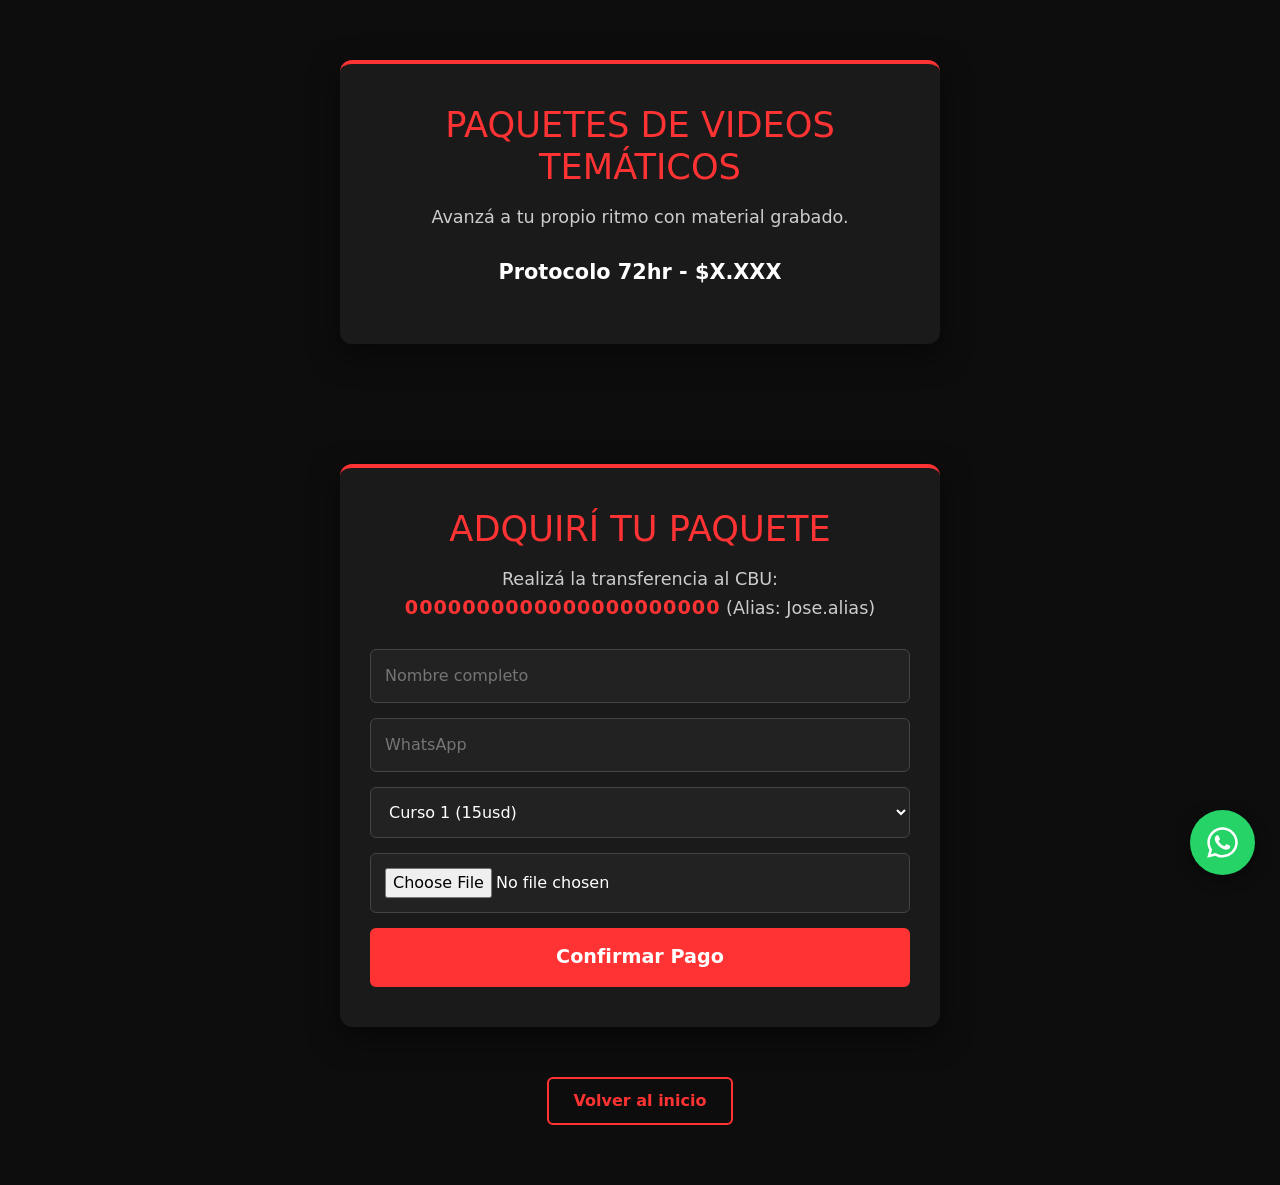
==== formulario.html @ 16615084 "Add files via upload" ====
<!doctype html>
<html lang="es">
  <head>
    <meta charset="utf-8" />

    <meta name="viewport" content="width=device-width, initial-scale=1.0" />
    <link rel="stylesheet" href="styleFormulario.css" />
    <link
      href="https://cdn.jsdelivr.net/npm/bootstrap@5.3.3/dist/css/bootstrap.min.css"
      rel="stylesheet"
    />
    <link
      rel="stylesheet"
      href="https://cdn.jsdelivr.net/npm/bootstrap-icons@1.11.3/font/bootstrap-icons.min.css"
    />
    <title>JOSE</title>
  </head>

  <body>
    
    <section id="paquetes">
      <div class="contenido">
        <h2>Paquetes de Videos Temáticos</h2>
        <p>Avanzá a tu propio ritmo con material grabado.</p>
        <ul>
          <li>Protocolo 72hr - $X.XXX</li>
        </ul>
      </div>
    </section>

    <section id="pago">
      <div class="contenido">
        <h2>Adquirí tu Paquete</h2>
        <p>
          Realizá la transferencia al CBU:
          <strong>0000000000000000000000</strong> (Alias: Jose.alias)
        </p>

        
        <form id="formulario-pago">
        <input type="text" id="nombre" placeholder="Nombre completo" required />
        <input type="tel" id="whatsapp" placeholder="WhatsApp" required />
        <select id="paquete">
          <option value="Superacion Personal">Curso 1 (15usd)</option>
          <option value="Superacion Personal">Curso 2(15usd)</option>
        </select>
        <input
          type="file"
          id="comprobante"
          accept="image/png, image/jpeg, .pdf"
        />

        <button type="submit" id="btn-enviar">Confirmar Pago</button>
      </form>
      </div>
      <a href="index.html" class="btn-principal">Volver al inicio</a>
    </section>

    <!-- BOTÓN FLOTANTE DE WHATSAPP -->
    <a href="https://wa.me/5491178273476" class="btn-whatsapp-flotante" target="_blank" aria-label="Contactar por WhatsApp">
        
        <!-- Código SVG que dibuja el ícono de WhatsApp -->
        <svg xmlns="http://www.w3.org/2000/svg" viewBox="0 0 448 512" fill="currentColor">
            <path d="M380.9 97.1C339 55.1 283.2 32 223.9 32c-122.4 0-222 99.6-222 222 0 39.1 10.2 77.3 29.6 111L0 480l117.7-30.9c32.4 17.7 68.9 27 106.1 27h.1c122.3 0 224.1-99.6 224.1-222 0-59.3-25.2-115-67.1-157.1zm-157 341.6c-33.2 0-65.7-8.9-94-25.7l-6.7-4-69.8 18.3L72 359.2l-4.4-7c-18.5-29.4-28.2-63.3-28.2-98.2 0-101.7 82.8-184.5 184.6-184.5 49.3 0 95.6 19.2 130.4 54.1 34.8 34.9 56.2 81.2 56.1 130.5 0 101.8-84.9 184.6-186.6 184.6zm101.2-138.2c-5.5-2.8-32.8-16.2-37.9-18-5.1-1.9-8.8-2.8-12.5 2.8-3.7 5.6-14.3 18-17.6 21.8-3.2 3.7-6.5 4.2-12 1.4-32.6-16.3-54-29.1-75.5-66-5.7-9.8 5.7-9.1 16.3-30.3 1.8-3.7.9-6.9-.5-9.7-1.4-2.8-12.5-30.1-17.1-41.2-4.5-10.8-9.1-9.3-12.5-9.5-3.2-.2-6.9-.2-10.6-.2-3.7 0-9.7 1.4-14.8 6.9-5.1 5.6-19.4 19-19.4 46.3 0 27.3 19.9 53.7 22.6 57.4 2.8 3.7 39.1 59.7 94.8 83.8 35.2 15.2 49 16.5 66.6 13.9 10.7-1.6 32.8-13.4 37.4-26.4 4.6-13 4.6-24.1 3.2-26.4-1.3-2.5-5-3.9-10.5-6.6z"/>
        </svg>
    </a>

    <script src="script.js"></script>
  </body>
</html>
---- styleFormulario.css ----
/* =========================================
   SECCIONES: PAQUETES Y PAGO (MODO OSCURO)
   ========================================= */

#paquetes, #pago {
    background-color: #0d0d0d; /* Un negro casi puro, muy elegante */
    color: #ffffff; /* Texto principal en blanco */
    padding: 60px 20px;
    display: flex;
    flex-direction: column;
    align-items: center;
    gap: 40px; /* Separación entre las distintas cajas de contenido */
}

/* =========================================
   CONTENEDORES TIPO "TARJETA"
   ========================================= */
.contenido {
    background-color: #1a1a1a; /* Un gris muuuy oscuro para que despegue del fondo */
    padding: 40px 30px;
    border-radius: 12px;
    width: 100%;
    max-width: 600px; /* Para que en PC no se estire de punta a punta */
    text-align: center;
    border-top: 4px solid #ff3333; /* Detalle de línea roja arriba de cada tarjeta */
    box-shadow: 0 10px 30px rgba(0,0,0,0.5); /* Sombra para darle profundidad */
}

/* =========================================
   TIPOGRAFÍA: TÍTULOS Y TEXTOS
   ========================================= */
.contenido h2 {
    color: #ff3333; /* Rojo vibrante para llamar la atención */
    font-size: 2.2rem;
    margin-bottom: 15px;
    text-transform: uppercase; /* Los hace en mayúsculas para darles más fuerza */
}

.contenido p {
    font-size: 1.1rem;
    color: #cccccc; /* Gris clarito para los párrafos, cansa menos la vista que el blanco puro */
    margin-bottom: 25px;
    line-height: 1.6;
}

#paquetes ul {
    list-style: none; /* Quitamos los puntos por defecto */
    padding: 0;
}

#paquetes ul li {
    font-size: 1.3rem;
    margin-bottom: 10px;
    font-weight: bold;
    color: #ffffff;
}

/* Destacamos el CBU */
#pago strong {
    color: #ff3333;
    font-size: 1.2rem;
    letter-spacing: 1px;
}

/* =========================================
   FORMULARIO DE PAGO
   ========================================= */
#formulario-pago {
    display: flex;
    flex-direction: column;
    gap: 15px; /* Separación pareja entre los inputs */
    text-align: left; /* Alineamos los inputs a la izquierda */
}

/* Estilo de las cajas de texto y opciones */
#formulario-pago input[type="text"],
#formulario-pago input[type="tel"],
#formulario-pago select,
#formulario-pago input[type="file"] {
    width: 100%;
    padding: 14px;
    background-color: #222222; /* Fondo oscuro para que combine */
    border: 1px solid #444444; /* Borde sutil */
    color: #ffffff;
    border-radius: 6px;
    font-size: 1rem;
    outline: none;
    transition: all 0.3s ease;
}

/* Efecto magnético cuando el usuario hace clic para escribir */
#formulario-pago input:focus,
#formulario-pago select:focus {
    border-color: #ff3333; /* El borde se pinta de rojo al escribir */
    box-shadow: 0 0 8px rgba(255, 51, 51, 0.3); /* Un leve resplandor rojo */
}

/* =========================================
   BOTONES
   ========================================= */
.btn, #btn-enviar {
    display: inline-block;
    width: 100%; /* Ocupan todo el ancho de su tarjeta */
    padding: 15px;
    background-color: #ff3333; /* Rojo principal */
    color: #ffffff;
    text-decoration: none;
    font-size: 1.2rem;
    font-weight: bold;
    border-radius: 6px;
    border: none;
    cursor: pointer;
    transition: background-color 0.3s ease, transform 0.2s;
    text-align: center;
}

/* Efecto al pasar el mouse por los botones principales */
.btn:hover, #btn-enviar:hover {
    background-color: #cc0000; /* Un rojo más oscuro */
    transform: translateY(-3px); /* El botón "sube" un poquito al pasar el mouse */
}

/* Botón especial para "Volver al inicio" (Como está suelto, le damos otro estilo para que no compita) */
#pago > .btn-principal {
    display: inline-block;
    padding: 10px 25px;
    background-color: transparent; /* Fondo transparente */
    color: #ff3333; /* Letras rojas */
    border: 2px solid #ff3333; /* Borde rojo */
    text-decoration: none;
    font-weight: bold;
    border-radius: 6px;
    transition: all 0.3s ease;
    margin-top: 10px;
}

#pago > .btn-principal:hover {
    background-color: #ff3333; /* Se invierten los colores al pasar el mouse */
    color: #ffffff;
}


/* =========================================
   BOTÓN FLOTANTE DE WHATSAPP
   ========================================= */
.btn-whatsapp-flotante {
    position: fixed; /* Esto lo clava a la pantalla */
    bottom: 25px; /* Distancia desde abajo */
    right: 25px; /* Distancia desde la derecha */
    width: 65px;
    height: 65px;
    background-color: #25d366; /* El verde oficial de WhatsApp */
    color: white;
    border-radius: 50%; /* Lo hace un círculo perfecto */
    display: flex;
    justify-content: center;
    align-items: center;
    box-shadow: 0px 4px 15px rgba(0, 0, 0, 0.4);
    z-index: 1000; /* Asegura que NADA lo tape */
    transition: transform 0.3s ease, background-color 0.3s ease;
}

/* Controlamos el tamaño del ícono adentro del botón */
.btn-whatsapp-flotante svg {
    width: 35px;
    height: 35px;
}

/* Efecto al pasar el mouse por encima (PC) */
.btn-whatsapp-flotante:hover {
    background-color: #1ebd55;
    transform: scale(1.1); /* Hace que el botón crezca un 10% */
}

/* --- AJUSTE PARA CELULARES --- */
@media (max-width: 900px) {
    .btn-whatsapp-flotante {
        bottom: 15px;
        right: 15px;
        width: 55px; /* Un poquito más chico en celulares para que no moleste */
        height: 55px;
    }
    
    .btn-whatsapp-flotante svg {
        width: 30px;
        height: 30px;
    }
}
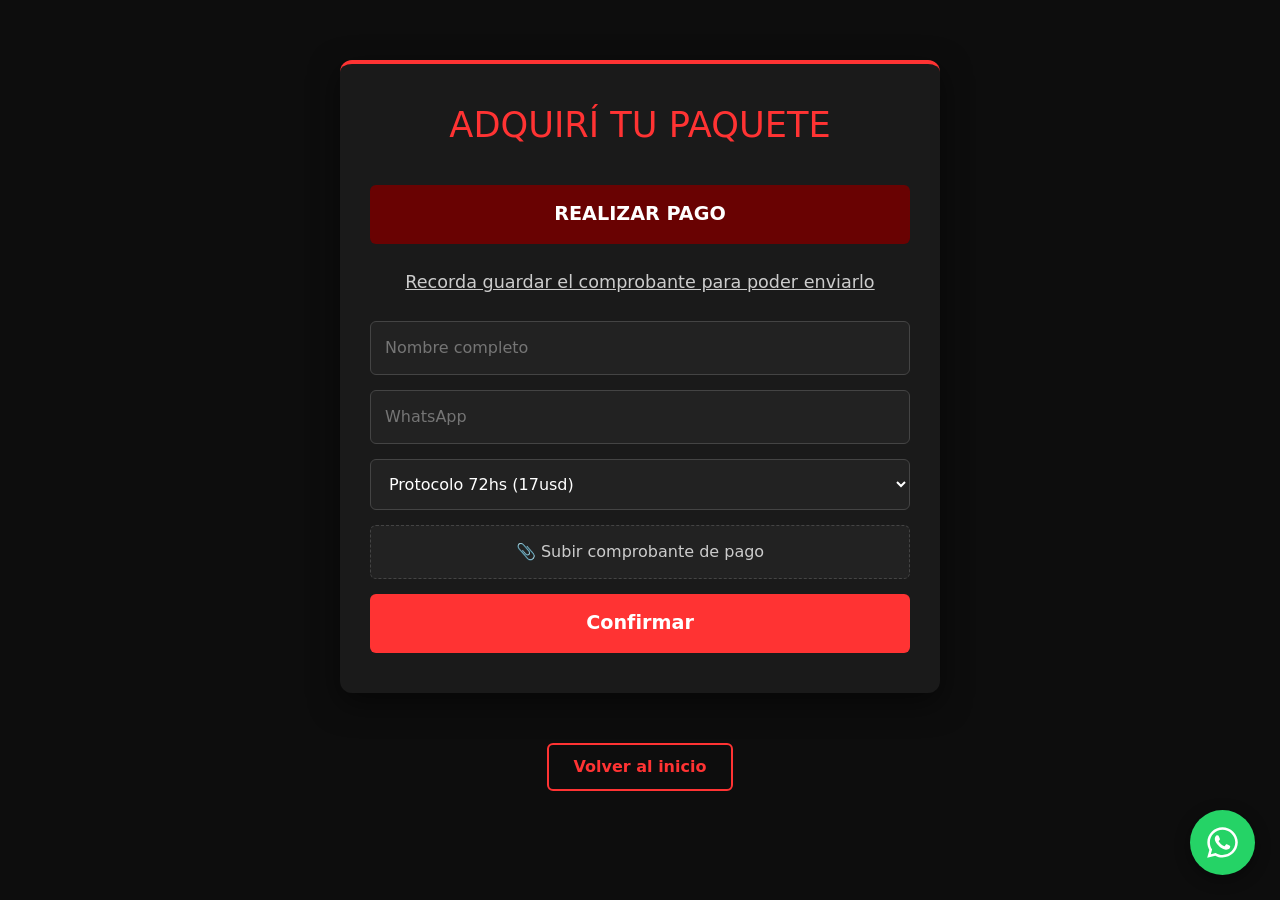
==== commit 48d6c870: "Add files via upload" ====
--- a/formulario.html
+++ b/formulario.html
@@ -13,27 +13,20 @@
       rel="stylesheet"
       href="https://cdn.jsdelivr.net/npm/bootstrap-icons@1.11.3/font/bootstrap-icons.min.css"
     />
-    <title>JOSE</title>
+    <title>JoseBastiancich</title>
   </head>
 
   <body>
-    
-    <section id="paquetes">
-      <div class="contenido">
-        <h2>Paquetes de Videos Temáticos</h2>
-        <p>Avanzá a tu propio ritmo con material grabado.</p>
-        <ul>
-          <li>Protocolo 72hr - $X.XXX</li>
-        </ul>
-      </div>
-    </section>
 
     <section id="pago">
       <div class="contenido">
         <h2>Adquirí tu Paquete</h2>
-        <p>
-          Realizá la transferencia al CBU:
-          <strong>0000000000000000000000</strong> (Alias: Jose.alias)
+        <br>
+        <a href="https://paypal.me/JoseBastiancich/17"><button type="button" id="btn-pago">REALIZAR PAGO</button></a>
+        <br>
+        <br>  
+        <p class="sub">
+          Recorda guardar el comprobante para poder enviarlo
         </p>
 
         
@@ -41,16 +34,20 @@
         <input type="text" id="nombre" placeholder="Nombre completo" required />
         <input type="tel" id="whatsapp" placeholder="WhatsApp" required />
         <select id="paquete">
-          <option value="Superacion Personal">Curso 1 (15usd)</option>
-          <option value="Superacion Personal">Curso 2(15usd)</option>
+          <option value="Superacion Personal">Protocolo 72hs (17usd)</option>
         </select>
-        <input
-          type="file"
-          id="comprobante"
-          accept="image/png, image/jpeg, .pdf"
-        />
+        <!-- Envolvemos todo en un div para mantener el orden -->
+        <div class="contenedor-archivo">
+          <!-- 1. El input real (lo vamos a ocultar con CSS) -->
+          <input type="file" id="comprobante" accept="image/png, image/jpeg, .pdf" />
+          
+          <!-- 2. Nuestro botón falso personalizado -->
+          <label for="comprobante" id="texto-archivo" class="btn-subir-archivo">
+              📎 Subir comprobante de pago
+          </label>
+        </div>       
 
-        <button type="submit" id="btn-enviar">Confirmar Pago</button>
+        <button type="submit" id="btn-enviar">Confirmar</button>
       </form>
       </div>
       <a href="index.html" class="btn-principal">Volver al inicio</a>
--- a/styleFormulario.css
+++ b/styleFormulario.css
@@ -1,3 +1,10 @@
+body{
+    background-color: #0d0d0d;
+}
+html{
+    background-color: #0d0d0d;
+}
+
 /* =========================================
    SECCIONES: PAQUETES Y PAGO (MODO OSCURO)
    ========================================= */
@@ -116,6 +123,27 @@
 
 /* Efecto al pasar el mouse por los botones principales */
 .btn:hover, #btn-enviar:hover {
+    background-color: #cc0000; /* Un rojo más oscuro */
+    transform: translateY(-3px); /* El botón "sube" un poquito al pasar el mouse */
+}
+
+.btn, #btn-pago {
+    display: inline-block;
+    width: 100%; /* Ocupan todo el ancho de su tarjeta */
+    padding: 15px;
+    background-color: #690202; /* Rojo principal */
+    color: #ffffff;
+    text-decoration: none;
+    font-size: 1.2rem;
+    font-weight: bold;
+    border-radius: 6px;
+    border: none;
+    cursor: pointer;
+    transition: background-color 0.3s ease, transform 0.2s;
+    text-align: center;
+}
+
+.btn:hover, #btn-pago:hover {
     background-color: #cc0000; /* Un rojo más oscuro */
     transform: translateY(-3px); /* El botón "sube" un poquito al pasar el mouse */
 }
@@ -172,6 +200,40 @@
     transform: scale(1.1); /* Hace que el botón crezca un 10% */
 }
 
+.sub{
+    text-decoration: underline;
+}
+
+
+
+/* Ocultamos el input original feo del navegador */
+input[type="file"] {
+    display: none;
+}
+
+/* Diseñamos nuestro botón falso */
+.btn-subir-archivo {
+    display: block;
+    width: 100%;
+    padding: 14px;
+    background-color: #222222; /* El mismo fondo de tus otros inputs */
+    border: 1px dashed #444444; /* Un borde punteado queda genial para subir archivos */
+    color: #cccccc;
+    text-align: center;
+    border-radius: 6px;
+    cursor: pointer;
+    transition: all 0.3s ease;
+    font-size: 1rem;
+}
+
+/* Efecto al pasar el mouse */
+.btn-subir-archivo:hover {
+    border-color: #ff3333;
+    color: #ffffff;
+    background-color: #2a2a2a;
+}
+
+
 /* --- AJUSTE PARA CELULARES --- */
 @media (max-width: 900px) {
     .btn-whatsapp-flotante {
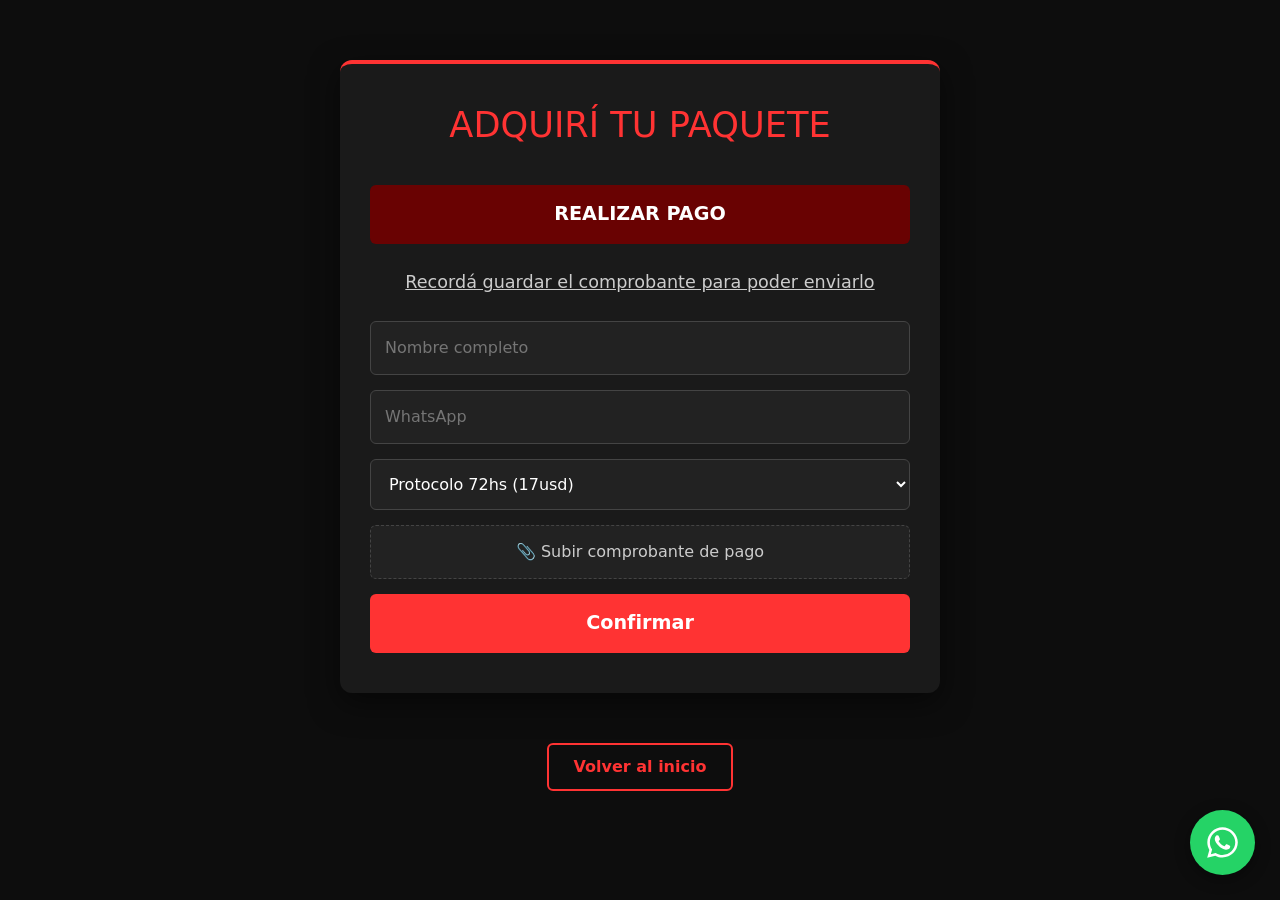
==== commit be35d1ea: "Add files via upload" ====
--- a/formulario.html
+++ b/formulario.html
@@ -2,7 +2,6 @@
 <html lang="es">
   <head>
     <meta charset="utf-8" />
-
     <meta name="viewport" content="width=device-width, initial-scale=1.0" />
     <link rel="stylesheet" href="styleFormulario.css" />
     <link
@@ -17,51 +16,68 @@
   </head>
 
   <body>
-
     <section id="pago">
       <div class="contenido">
         <h2>Adquirí tu Paquete</h2>
-        <br>
-        <a href="https://paypal.me/JoseBastiancich/17"><button type="button" id="btn-pago">REALIZAR PAGO</button></a>
-        <br>
-        <br>  
-        <p class="sub">
-          Recorda guardar el comprobante para poder enviarlo
-        </p>
+        <br />
+        <a href="https://paypal.me/JoseBastiancich/17">
+          <button type="button" id="btn-pago">REALIZAR PAGO</button>
+        </a>
+        <br />
+        <br />
+        <p class="sub">Recordá guardar el comprobante para poder enviarlo</p>
 
-        
         <form id="formulario-pago">
-        <input type="text" id="nombre" placeholder="Nombre completo" required />
-        <input type="tel" id="whatsapp" placeholder="WhatsApp" required />
-        <select id="paquete">
-          <option value="Superacion Personal">Protocolo 72hs (17usd)</option>
-        </select>
-        <!-- Envolvemos todo en un div para mantener el orden -->
-        <div class="contenedor-archivo">
-          <!-- 1. El input real (lo vamos a ocultar con CSS) -->
-          <input type="file" id="comprobante" accept="image/png, image/jpeg, .pdf" />
-          
-          <!-- 2. Nuestro botón falso personalizado -->
-          <label for="comprobante" id="texto-archivo" class="btn-subir-archivo">
+          <input
+            type="text"
+            id="nombre"
+            placeholder="Nombre completo"
+            required
+          />
+          <input type="tel" id="whatsapp" placeholder="WhatsApp" required />
+          <select id="paquete">
+            <option value="Superacion Personal">Protocolo 72hs (17usd)</option>
+          </select>
+
+          <div class="contenedor-archivo">
+            <input
+              type="file"
+              id="comprobante"
+              accept="image/png, image/jpeg, .pdf"
+            />
+            <label
+              for="comprobante"
+              id="texto-archivo"
+              class="btn-subir-archivo"
+            >
               📎 Subir comprobante de pago
-          </label>
-        </div>       
+            </label>
+          </div>
 
-        <button type="submit" id="btn-enviar">Confirmar</button>
-      </form>
+          <button type="submit" id="btn-enviar">Confirmar</button>
+        </form>
       </div>
       <a href="index.html" class="btn-principal">Volver al inicio</a>
     </section>
 
     <!-- BOTÓN FLOTANTE DE WHATSAPP -->
-    <a href="https://wa.me/5491178273476" class="btn-whatsapp-flotante" target="_blank" aria-label="Contactar por WhatsApp">
-        
-        <!-- Código SVG que dibuja el ícono de WhatsApp -->
-        <svg xmlns="http://www.w3.org/2000/svg" viewBox="0 0 448 512" fill="currentColor">
-            <path d="M380.9 97.1C339 55.1 283.2 32 223.9 32c-122.4 0-222 99.6-222 222 0 39.1 10.2 77.3 29.6 111L0 480l117.7-30.9c32.4 17.7 68.9 27 106.1 27h.1c122.3 0 224.1-99.6 224.1-222 0-59.3-25.2-115-67.1-157.1zm-157 341.6c-33.2 0-65.7-8.9-94-25.7l-6.7-4-69.8 18.3L72 359.2l-4.4-7c-18.5-29.4-28.2-63.3-28.2-98.2 0-101.7 82.8-184.5 184.6-184.5 49.3 0 95.6 19.2 130.4 54.1 34.8 34.9 56.2 81.2 56.1 130.5 0 101.8-84.9 184.6-186.6 184.6zm101.2-138.2c-5.5-2.8-32.8-16.2-37.9-18-5.1-1.9-8.8-2.8-12.5 2.8-3.7 5.6-14.3 18-17.6 21.8-3.2 3.7-6.5 4.2-12 1.4-32.6-16.3-54-29.1-75.5-66-5.7-9.8 5.7-9.1 16.3-30.3 1.8-3.7.9-6.9-.5-9.7-1.4-2.8-12.5-30.1-17.1-41.2-4.5-10.8-9.1-9.3-12.5-9.5-3.2-.2-6.9-.2-10.6-.2-3.7 0-9.7 1.4-14.8 6.9-5.1 5.6-19.4 19-19.4 46.3 0 27.3 19.9 53.7 22.6 57.4 2.8 3.7 39.1 59.7 94.8 83.8 35.2 15.2 49 16.5 66.6 13.9 10.7-1.6 32.8-13.4 37.4-26.4 4.6-13 4.6-24.1 3.2-26.4-1.3-2.5-5-3.9-10.5-6.6z"/>
-        </svg>
+    <a
+      href="https://wa.me/5491178273476"
+      class="btn-whatsapp-flotante"
+      target="_blank"
+      aria-label="Contactar por WhatsApp"
+    >
+      <svg
+        xmlns="http://www.w3.org/2000/svg"
+        viewBox="0 0 448 512"
+        fill="currentColor"
+      >
+        <path
+          d="M380.9 97.1C339 55.1 283.2 32 223.9 32c-122.4 0-222 99.6-222 222 0 39.1 10.2 77.3 29.6 111L0 480l117.7-30.9c32.4 17.7 68.9 27 106.1 27h.1c122.3 0 224.1-99.6 224.1-222 0-59.3-25.2-115-67.1-157.1zm-157 341.6c-33.2 0-65.7-8.9-94-25.7l-6.7-4-69.8 18.3L72 359.2l-4.4-7c-18.5-29.4-28.2-63.3-28.2-98.2 0-101.7 82.8-184.5 184.6-184.5 49.3 0 95.6 19.2 130.4 54.1 34.8 34.9 56.2 81.2 56.1 130.5 0 101.8-84.9 184.6-186.6 184.6zm101.2-138.2c-5.5-2.8-32.8-16.2-37.9-18-5.1-1.9-8.8-2.8-12.5 2.8-3.7 5.6-14.3 18-17.6 21.8-3.2 3.7-6.5 4.2-12 1.4-32.6-16.3-54-29.1-75.5-66-5.7-9.8 5.7-9.1 16.3-30.3 1.8-3.7.9-6.9-.5-9.7-1.4-2.8-12.5-30.1-17.1-41.2-4.5-10.8-9.1-9.3-12.5-9.5-3.2-.2-6.9-.2-10.6-.2-3.7 0-9.7 1.4-14.8 6.9-5.1 5.6-19.4 19-19.4 46.3 0 27.3 19.9 53.7 22.6 57.4 2.8 3.7 39.1 59.7 94.8 83.8 35.2 15.2 49 16.5 66.6 13.9 10.7-1.6 32.8-13.4 37.4-26.4 4.6-13 4.6-24.1 3.2-26.4-1.3-2.5-5-3.9-10.5-6.6z"
+        />
+      </svg>
     </a>
 
     <script src="script.js"></script>
   </body>
-</html>+</html>
